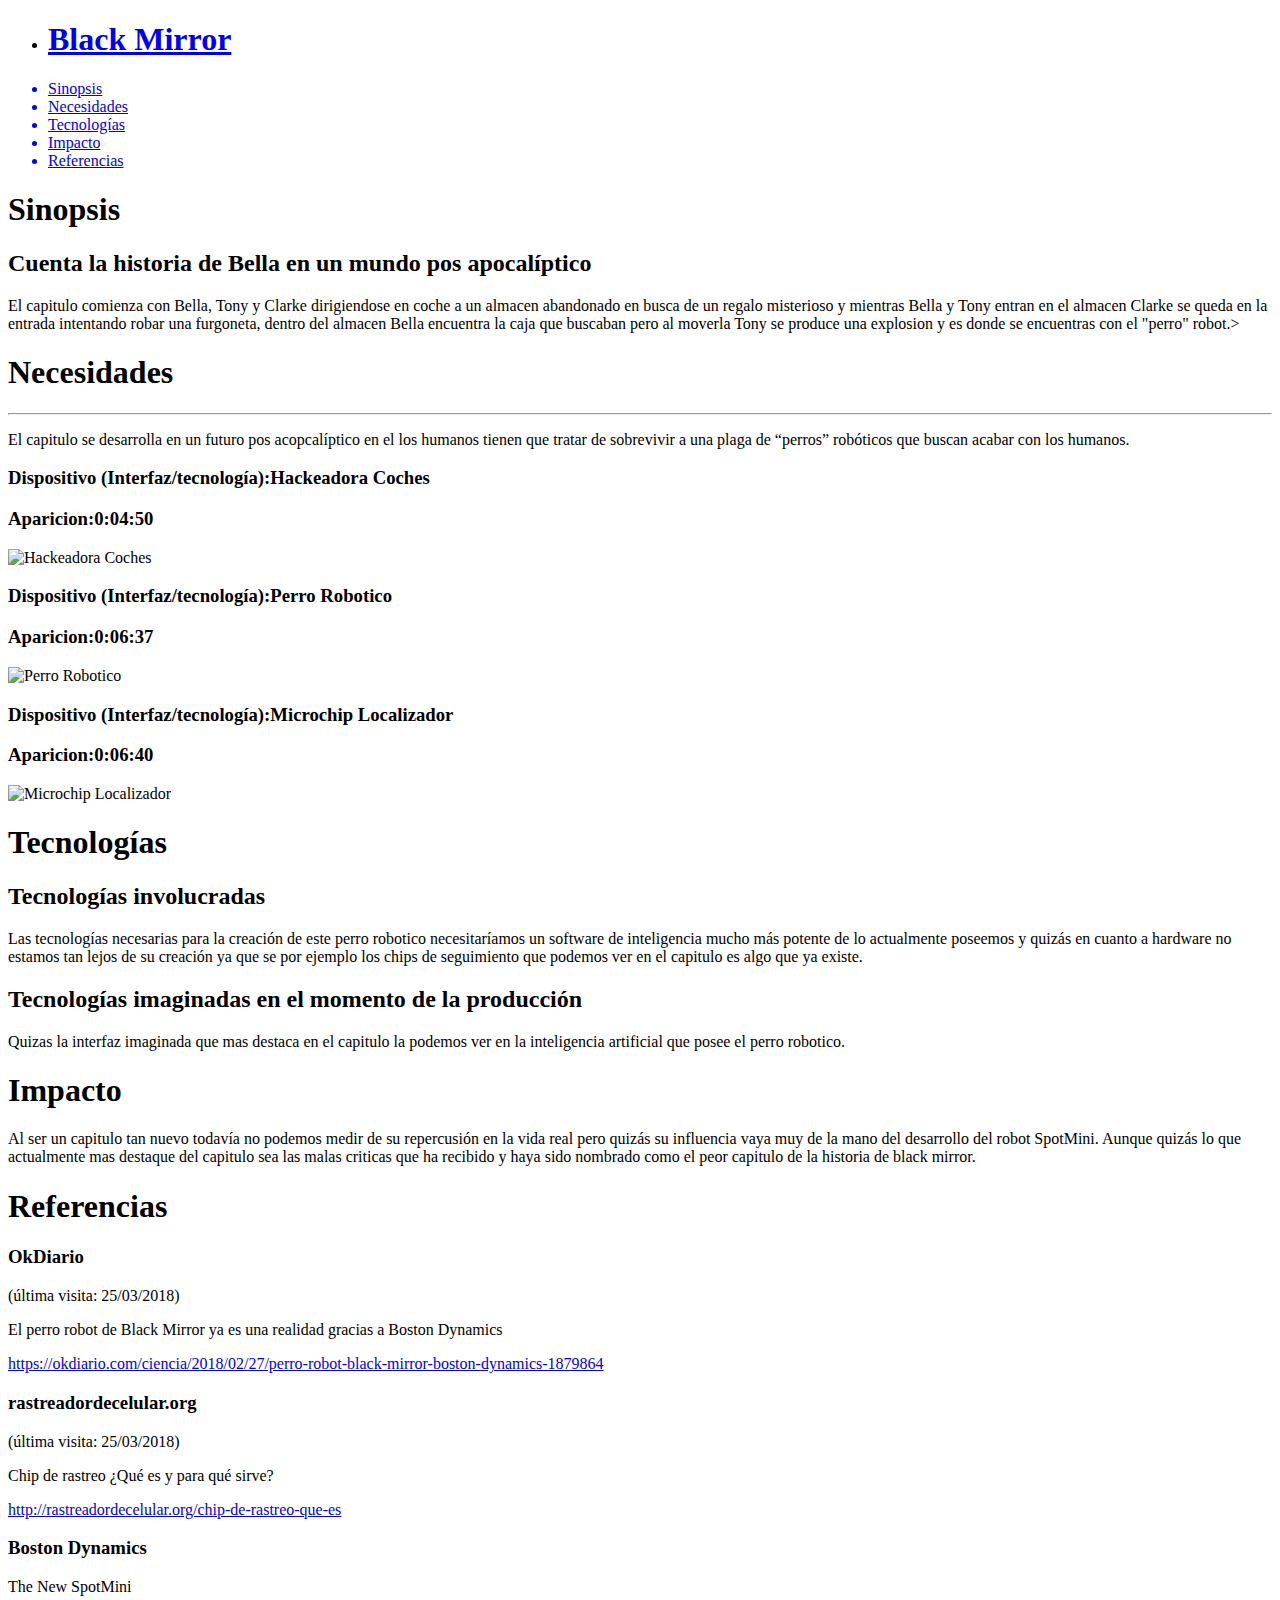
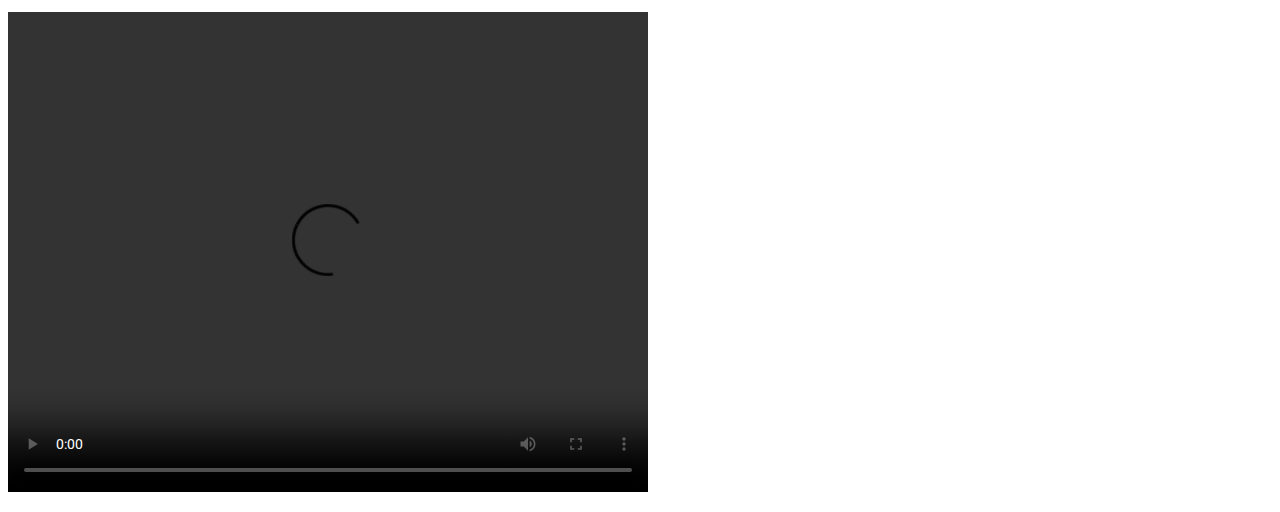
==== index.html @ 2a053025 "Add files via upload" ====
<!DOCTYPE html>
<html>
<head>
  <meta charset="utf-8">
  <meta http-equiv="x-ua-compatible" content="ie=edge">
  <title></title>
  <meta name="description" content="">
  <meta name="viewport" content="width=device-width, initial-scale=1">
  <link href="https://fonts.googleapis.com/css?family=Roboto" rel="stylesheet">
  <link rel="manifest" href="site.webmanifest">
  <link rel="apple-touch-icon" href="icon.png">
  <link href="https://fonts.googleapis.com/css?family=Rammetto+One" rel="stylesheet">
  <!-- Place favicon.ico in the root directory -->
  <script type="text/javascript" src="http://fast.fonts.com/jsapi/8b6e35d9-c4ea-4f5d-aaf7-efa0286e499e.js"></script>

  <!-- <link rel="stylesheet" href="css/normalize.css"> --> 
  <!-- Hoja del estilo creado a partir de una guía de estilo -->
<!--   <link id="css1" rel="stylesheet" href="css/main.css"> -->
  <!-- Hoja del estilo creado a partir de la película -->
  <link id="css2" rel="stylesheet" href="css/second.css"> 
  <!-- <link rel="stylesheet" href="css/css2.css"> --> 
   <script type="text/javascript">
   	 if(document.getElementById('css2'))
	 {
       function borrar() {
         document.getElementById('sinopsis').style.visibility='hidden';
         document.getElementById('sinopsis').style.display='none';
		 document.getElementById('necesidades').style.visibility='hidden';
         document.getElementById('necesidades').style.display='none';
		 document.getElementById('tecnologias').style.visibility='hidden';
         document.getElementById('tecnologias').style.display='none';
		 document.getElementById('impacto').style.visibility='hidden';
         document.getElementById('impacto').style.display='none';
		 document.getElementById('referencia').style.visibility='hidden';
         document.getElementById('referencia').style.display='none';
      };
      function visualiza_sinopsis() {
		 borrar();
         document.getElementById('sinopsis').style.visibility='visible';
         document.getElementById('sinopsis').style.display='block';
		 location.href = "#sinopsis";
      };
	  function visualiza_necesidades() {
		 borrar();
         document.getElementById('necesidades').style.visibility='visible';
         document.getElementById('necesidades').style.display='block';
		 location.href = "#necesidades";
      };
	  function visualiza_tecnologias() {
		 borrar();
         document.getElementById('tecnologias').style.visibility='visible';
         document.getElementById('tecnologias').style.display='block';
		 location.href = "#tecnologias";
      };
	  function visualiza_impacto() {
		 borrar();
         document.getElementById('impacto').style.visibility='visible';
         document.getElementById('impacto').style.display='block';
		 location.href = "#impacto";
      };
	  function visualiza_ref() {
		 borrar();
         document.getElementById('referencia').style.visibility='visible';
         document.getElementById('referencia').style.display='block';
		 location.href = "#referencia";
      };
	  function abrirTrailer(){
	  	window.open('https://www.youtube.com/watch?v=xejjA2AFO5I', '_blank');
	  };
	 }
		
   </script>
</head>
<body>
<!--Una plantilla HTML5 para películas-->
<!--Adaptación de HTML5 boilerplate (html5boilerplate.com)-->
<!--Se trata de una plantilla para la elaboración de una ficha de análisis de una película o serie para el proyecto Interfaces Imaginadas-->
  <!--[if lte IE 9]>
            <p class="browserupgrade">You are using an <strong>outdated</strong> browser. Please <a href="https://browsehappy.com/">upgrade your browser</a> to improve your experience and security.</p>
        <![endif]-->
<!--Secciones-->
<header id="headerCenter">  
<nav id="home">
  <ul>
    <li><h1 class="large"><a href="#top" title="">Black Mirror</a></h1></li>
  </ul>
</nav>
<nav id="links">
  <ul>
   <a onClick="visualiza_sinopsis()" href="#sinopsis"> <li>Sinopsis</li></a>
    <a onClick="visualiza_necesidades()" href="#necesidades"><li>Necesidades</li></a>
    <a onClick="visualiza_tecnologias()" href="#tecnologias"><li>Tecnologías</li></a>
    <a onClick="visualiza_impacto()" href="#impacto"><li>Impacto</li></a>
    <a onClick="visualiza_ref()" href="#referencia"><li>Referencias</li></a>
  </ul>
</nav>  
</header> 

<!--Sinopsis-->
<!--<div class="section" id="Sinopsis">
  <h2 class="section_title">Sinopsis</h2>
  <p class="section_text">
    Lorem ipsum dolor sit amet, quo essent civibus ad. Cu eam dolorum omittantur, vix id paulo platonem, laudem intellegam sea an. Ut amet percipit ius, volumus platonem omittantur usu ad, eu virtute appetere persecuti his. Et utinam conceptam repudiandae vim, vel ut ipsum dicat. Detracto nominavi electram an mei, nam an minim animal eloquentiam, alia libris bonorum usu an. 
  </p>
  
</div>-->
 <p><div id="top"></div></p> 
 
 <section id="fotos">
 	<div onClick="visualiza_sinopsis()" id="fotoSinopsis"><span></span></div>
    <div onClick="visualiza_necesidades()" id="fotoNecesidades"><span></span></div>
    <div onClick="visualiza_impacto()" id="fotoImpacto"><span></span></div>
     <div onClick="visualiza_tecnologias()" id="fotoTecnologias"><span></span></div>
    <div onClick="visualiza_ref()" id="fotoReferencia"><span></span></div>
    <div onClick="abrirTrailer()" id="fotoPortada"><span></span></div>
 </section>
 
<!--Sinopsis estructurado con tags HTML5-->
 <section class="principal"  id="sinopsis">

     <header class="titulo">
      <div class="circleBase type1 titulo"></div>
      <h1>Sinopsis</h1>   
     </header>
  <article class="articulo" >
  	<h2>Cuenta la historia de Bella en un mundo pos apocalíptico</h2>
    <p>El capitulo comienza con Bella, Tony y Clarke dirigiendose en coche a un almacen abandonado en busca de un regalo misterioso y mientras Bella y Tony entran en el almacen Clarke se queda en la entrada intentando robar una furgoneta, dentro del almacen Bella encuentra la caja que buscaban pero al moverla Tony se produce una explosion y es donde se encuentras con el "perro" robot.></p>
  
<!--     Una manera de conseguir navegación "inline" dentro de la página. Puedes habilitar otras -->
   </article>
</section> 


<section class="principal" id="necesidades">
  <header class="titulo">
    <div class="circleBase type1 titulo"></div>
    <h1>Necesidades</h1>
  </header>
  <hr/> 
  <article class="articulo">
    <header>
        <p>El capitulo se desarrolla en un futuro pos acopcalíptico en el los humanos tienen que tratar de sobrevivir a una plaga de “perros” robóticos que buscan acabar con los humanos.<p>
    </header>
      <div class="dispositivo">
        <h3>Dispositivo (Interfaz/tecnología):Hackeadora Coches</h3>
        <h3>Aparicion:0:04:50</h3>
        <img src="img/hackCoche.png" alt="Hackeadora Coches"/>
      </div>
      <div class="dispositivo">
        <h3>Dispositivo (Interfaz/tecnología):Perro Robotico</h3>
        <h3>Aparicion:0:06:37</h3>
        <img src="img/perroRobot.png" alt="Perro Robotico"/>
      </div>
      <div class="dispositivo">
        <h3>Dispositivo (Interfaz/tecnología):Microchip Localizador</h3>
        <h3>Aparicion:0:06:40</h3>
        <img src="img/metrallaLoc.png" alt="Microchip Localizador"/>
      </div>
  </article>
</section> 

<!--Tecnologías-->
<section class="principal" id="tecnologias">
  <header class="titulo">
  <div class="circleBase type1 titulo"></div>
  <h1 class="section_title">Tecnologías</h1>
  </header>
  <article class="articulo">
          <section>
          <header>
          <h2 class="section_title">Tecnologías involucradas</h2>
          </header>
            <article>
         <p class="section_text">Las tecnologías necesarias para la creación de este perro robotico necesitaríamos un software de inteligencia mucho más potente de lo actualmente poseemos y quizás en cuanto a hardware no estamos tan lejos de su creación ya que se por ejemplo los chips de seguimiento que podemos ver en el capitulo es algo que ya existe.</p> 
           </article>        
   		 </section>
           <section>
          <header>
          <h2 class="section_title">Tecnologías imaginadas en el momento de la producción</h2>
          </header>
            <article>
         <p class="section_text">Quizas la interfaz imaginada que mas destaca en el capitulo la podemos ver en la inteligencia artificial que posee el perro robotico.</p> 
           </article>

    </section>
  </article>
</section>
  
<section class="principal" id="impacto">
  <header class="titulo">
  <div class="circleBase type1 titulo"></div>
  <h1 class="section_title">Impacto</h1>
  </header>
  <article class="articulo">  <p class="section_text">Al ser un capitulo tan nuevo todavía no podemos medir de su repercusión en la vida real pero quizás su influencia vaya muy de la mano del desarrollo del robot SpotMini. Aunque quizás lo que actualmente mas destaque del capitulo sea las malas criticas que ha recibido y haya sido nombrado como el peor capitulo de la historia de black mirror.
  </p>
</article>


</section>

  <!-- Se deben hacer referencias cruzadas con la bibliografía o recursos en 
  internet utilizados para realizar el análisis. Para ello se usará un identificador
  en la lista de referencias de la forma: id = "refX", donde X es un número secuencial
  y en el texto se incluirá la referencia cruzada, de la siguiente forma:
   [<a href="#refX">X</a>]
  -->



<section class="principal" id="referencia">
   <header class="titulo">
  <div class="circleBase type1 titulo"></div>
  <h1 class="section_title">Referencias</h1>
  </header>
  <article class="articulo">
     <div class="referencia" id="ref1">
     <div class="refIzq">
      <h3 class="autor">OkDiario</h3>
      <p class="visita">(última visita: 25/03/2018)</p>
      </div>
      <div class="refDer">
        <p >El perro robot de Black Mirror ya es una realidad gracias a Boston Dynamics</p>
      <p class="link"><a href=" https://okdiario.com/ciencia/2018/02/27/perro-robot-black-mirror-boston-dynamics-1879864"> https://okdiario.com/ciencia/2018/02/27/perro-robot-black-mirror-boston-dynamics-1879864</a></p>
      </p>
      </div>
    </div>
    <div id="ref2">
      <div class="referencia" id="ref1">
     <div class="refIzq">
          <h3 class="autor">rastreadordecelular.org</h3>
          <p class="visita">(última visita: 25/03/2018)</p>
      </div>
      <div class="refDer">
          <p>Chip de rastreo ¿Qué es y para qué sirve?</p>
          <p class="link"><a href="http://rastreadordecelular.org/chip-de-rastreo-que-es/">	http://rastreadordecelular.org/chip-de-rastreo-que-es</a></p>
      </div>
     
    </div>

     <div id="ref3">
           <div class="referencia" id="ref1">
   		   <div class="refIzq">
     		 <h3 class="autor">Boston Dynamics</h3>
           </div>
           <div class="refDer">
              <p >The New SpotMini</p>
              <p class="link"><video width="640" height="480" controls>
          <source src="img/The New SpotMini.mp4" type="video/mp4"></video></p>
          </div>
    </div>
    
   
  </article>
</div>
</section>

<footer> 
<!--		<div><a href="http://usal.es/" target="_blank">Usal.es</a>
		</div>
		<div>	<a href="https://www.netflix.com/es/title/70264888" target="_blank">Black Mirror</a>
		</div>	
        <div>	<a href="mailto@jafm1994@usal.es" target="_blank">Jose Antonio Fernandez Molina</a>
		</div>	
        
-->
</footer>

  <script src="https://code.jquery.com/jquery-3.2.1.min.js" integrity="sha256-hwg4gsxgFZhOsEEamdOYGBf13FyQuiTwlAQgxVSNgt4=" crossorigin="anonymous"></script>
  <script>window.jQuery || document.write('<script src="js/vendor/jquery-3.2.1.min.js"><\/script>')</script>
  <!-- <script src="js/plugins.js"></script> -->
  <script src="js/main.js"></script>

  <!-- Google Analytics: change UA-XXXXX-Y to be your site's ID. -->
  <!--   <script>
      window.ga=function(){ga.q.push(arguments)};ga.q=[];ga.l=+new Date;
      ga('create','UA-XXXXX-Y','auto');ga('send','pageview')
  </script>
  <script src="https://www.google-analytics.com/analytics.js" async defer></script> -->

</body>
</html>
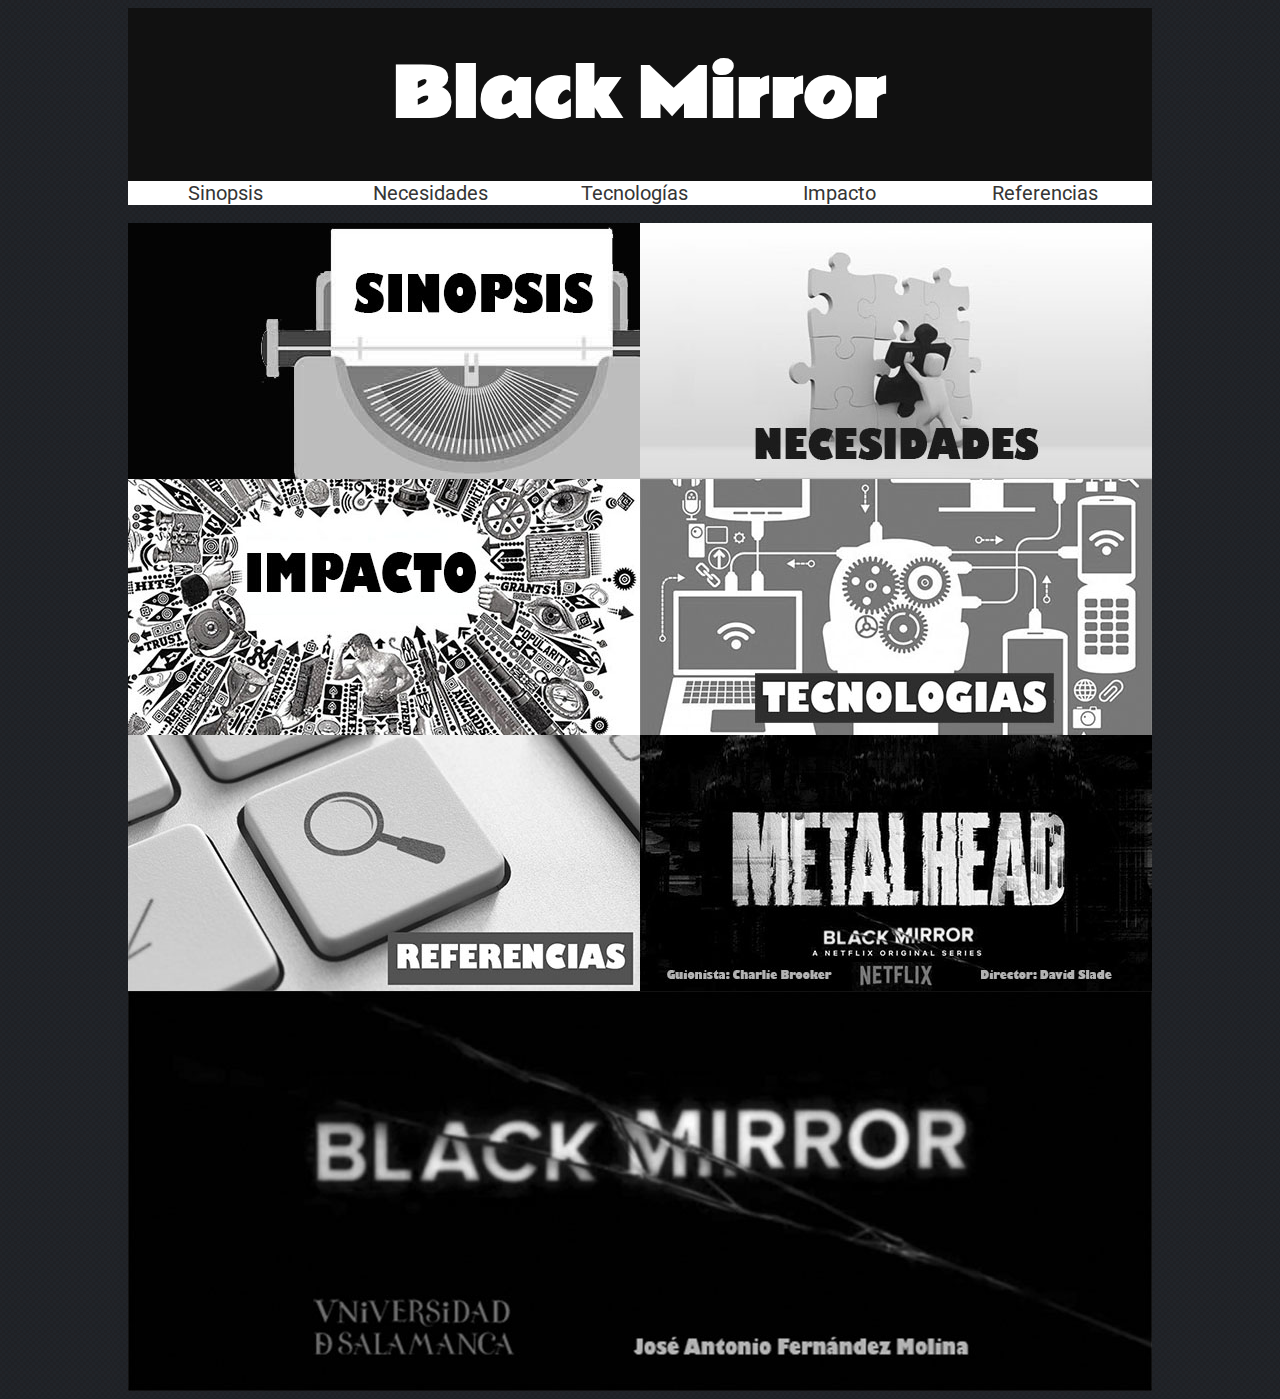
==== commit a3d19c74: "Add files via upload" ====
--- a/index.html
+++ b/index.html
@@ -171,7 +171,9 @@
           <h2 class="section_title">Tecnologías involucradas</h2>
           </header>
             <article>
-         <p class="section_text">Las tecnologías necesarias para la creación de este perro robotico necesitaríamos un software de inteligencia mucho más potente de lo actualmente poseemos y quizás en cuanto a hardware no estamos tan lejos de su creación ya que se por ejemplo los chips de seguimiento que podemos ver en el capitulo es algo que ya existe.</p> 
+         <p class="section_text">Las tecnologías necesarias para la creación de este perro robotico necesitaríamos un software de inteligencia mucho más potente de lo actualmente poseemos y quizás en cuanto a hardware no estamos tan lejos de su creación ya que se por ejemplo los chips de seguimiento que podemos ver en el capitulo es algo que ya existe.
+         </p> 
+         <p>On Board Diagnostics es un standard en la conexion de dispositivos para tomar controles de la consola de los coches</p>
            </article>        
    		 </section>
            <section>
--- a/css/main.css
+++ b/css/main.css
@@ -0,0 +1,230 @@
+html, body {
+width: 100%;
+}
+
+body {
+background: #fff;
+color: #000000;
+height: auto;
+-webkit-font-smoothing: subpixel-antialiased;
+overflow-y: scroll;
+}
+body {
+font-family: 'Helvetica', Helvetica Neue, Arial, sans-serif;
+font-size: 19px;
+line-height: 26px;
+}
+
+a {
+color: #000000;
+text-decoration: none;
+border-bottom: 1px solid red;
+outline: none;
+margin: 0;
+font-family: 'AvantGardeGothicITCW01B 731063';
+}
+a:hover {
+border-bottom: 1px solid #000;
+}
+
+a.external {
+border-bottom: 1px solid red;
+}
+
+a.external:hover {
+border-bottom: 1px solid #000;
+}
+
+
+
+h1, h1 a {
+color: #000000;
+}
+#headerCenter{
+position: fixed;
+left: 0;
+top: 0;
+width: 100%;
+background: #fff;
+z-index: 1000;
+max-width: 1800px;
+overflow: hidden;
+margin: 0px auto;
+padding: 0px;
+padding-top: 0;
+padding-bottom: 0;
+}
+#headerCenter h1 {
+font-size: 19px;
+line-height: 26px;
+}
+nav {
+width: 25%;
+float: left;
+}
+
+#home {
+width: 25%;
+padding: 20px;
+padding-bottom: 26px;
+padding-top: 26px;
+overflow: auto;
+}
+#links {
+width: 65%;
+padding: 20px;
+padding-bottom: 26px;
+padding-top: 26px;
+overflow: auto;
+}
+#headerCenter ul {
+overflow: auto;
+list-style:none;
+}
+
+#links li{
+margin-left: 10px;
+width: 30;
+float: left;
+display: block;
+border-top: 1px solid #bbb;
+}
+ 
+#links a {
+padding-right: 20px;
+	
+}#links li:hover {
+border-top: 1px solid #000;
+
+}
+
+#headerCenter a:hover, #headerCenter a  {
+border-bottom: 1px solid transparent;
+}
+
+#headerCenter h1 {
+margin-top: 0px;
+}
+#headerCenter h1 a {
+display: block;
+}
+ul, li {
+margin: 0;
+padding: 0;
+}
+
+.bold {
+font-weight: bold;
+}
+
+
+.large {
+font-size: 48px;
+line-height: 52px;
+}
+
+.normal {
+font-size: 19px;
+line-height: 26px;
+}
+
+#sinopsis{
+padding-top: 70px;	
+	
+}
+
+.principal {
+clear:both;
+width: 100%;
+overflow: hidden;
+
+
+}
+
+.titulo{
+	margin-left:15px;
+	width: 25%;
+	float:left;
+	margin-top:20px;
+	
+}
+.articulo{
+	width: 65%;
+	float:left;
+	
+	
+
+}
+.dispositivo{
+    border-top: 1px solid #999;
+}
+.circleBase {
+    border-radius: 50%;
+}
+.type1 {
+    width: 15px;
+    height: 15px;
+    background: #666;
+	margin-top:30px;
+	margin-right:5px;
+}
+footer {
+clear:both;
+width: 100%;
+overflow: hidden;
+height:100px;
+}
+
+footer div{
+padding: 20px;
+padding-bottom: 26px;
+padding-top: 26px;
+overflow: auto;
+width: 25%;
+float:left;
+
+
+}
+
+.referencia {
+	clear:both;
+width: 100%;
+overflow: hidden;
+border-bottom: 1px solid #999;
+
+
+
+}
+.refIzq{
+padding-top:10px;
+width: 30%;
+float:left;
+}
+.refDer{	
+float:left;
+width: 60%;
+
+}
+select, input, textarea {
+font-family: 'Helvetica', Helvetica Neue, Arial, sans-serif;
+font-family: 'AvantGardeGothicITCW01B 731063';
+font-size: 19px;
+line-height: 26px;
+}
+
+h2 {
+font-family:'ITCGaramondW01-BookItal';
+}
+h3 {
+font-family:'ITCGaramondW01-LightIt';
+}
+footer{
+	clear:both;
+	width:100%;
+	margin-right: auto;
+	background:#040200;
+	background-image:url(../img/footer.jpg);
+	background-repeat:no-repeat;
+	height:400px;
+
+}--- a/css/second.css
+++ b/css/second.css
@@ -0,0 +1,144 @@
+
+body{
+background-image:url(../img/fondo.PNG);
+font-family: 'Roboto', sans-serif;
+font-size:18px;
+}
+#headerCenter{
+background: #111;
+z-index: 1000;
+max-width: 1024px;
+overflow: hidden;
+margin: 0px auto;
+padding: 0px;
+padding-top: 0;
+padding-bottom: 0;
+margin-right: auto;
+margin-left: auto;
+
+}
+#home {
+
+overflow: auto;
+}
+#links {
+overflow: auto;
+}
+#links ul{
+	background-color:#FFF;
+}
+#headerCenter ul {
+overflow: auto;
+list-style:none;
+margin: 0px auto;
+padding: 0px;
+padding-top: 0;
+padding-bottom: 0;
+}
+
+#links li{
+padding-right: 10px;
+width: 19.024%;
+float: left;
+font-size: 20px;
+text-align: center; 
+}
+
+section{
+	width: 1024px;
+	margin-right: auto;
+	margin-left: auto;
+	background:#E5E5E5;
+}
+.grisClaro{
+	background:#444
+}
+.grisOsucuro{
+	background:#777
+}
+.principal{
+	clear:both;
+ 	visibility:hidden; 
+	display:none;
+	text-align: center; 
+}
+#links a{
+color:#353535;	
+text-decoration:none;
+}
+a{
+color:#777;
+}
+#home ul{
+text-align:center;
+}
+#home a{
+text-decoration:none;
+color:#FFF;
+font-size:65px;
+font-family: 'Rammetto One',cursive;	
+}
+#links li:hover{
+     background:#353535;
+	 color:#FFF;
+}
+#fotos{
+	clear:both;
+}
+#fotos div{
+	width: 512px;
+	height: 256px;
+	margin-right: auto;
+	margin-left: auto;
+	float:left;
+	cursor: pointer;
+}
+#fotoSinopsis{
+	background-image:url(../img/sinopsis.jpg)
+	
+}#fotoNecesidades{
+	background-image:url(../img/necesidades.jpg)
+	
+}
+#fotoTecnologias{
+	background-image:url(../img/tecnologias.jpg)
+	
+}
+#fotoImpacto{
+	background-image:url(../img/impacto.jpg)
+	
+}
+#fotoReferencia{
+	background-image:url(../img/referencias.jpg)
+	
+}
+#fotoPortada{
+	background-image:url(../img/portada.jpg)
+}
+img{
+	border-style: none;
+	
+}
+footer{
+	clear:both;
+	width: 1024px;
+	margin-right: auto;
+	margin-left: auto;
+	background-image:url(../img/footer.jpg);
+	height:400px;
+
+}
+h1{
+font-size:48px;	
+}
+h2{
+font-size:36px;	
+}
+.dispositivo{
+ border-top: 1px solid black;
+ margin-top:30px;
+}
+.referencia{
+ border-top: 1px solid black;
+ margin-top:30px;s
+}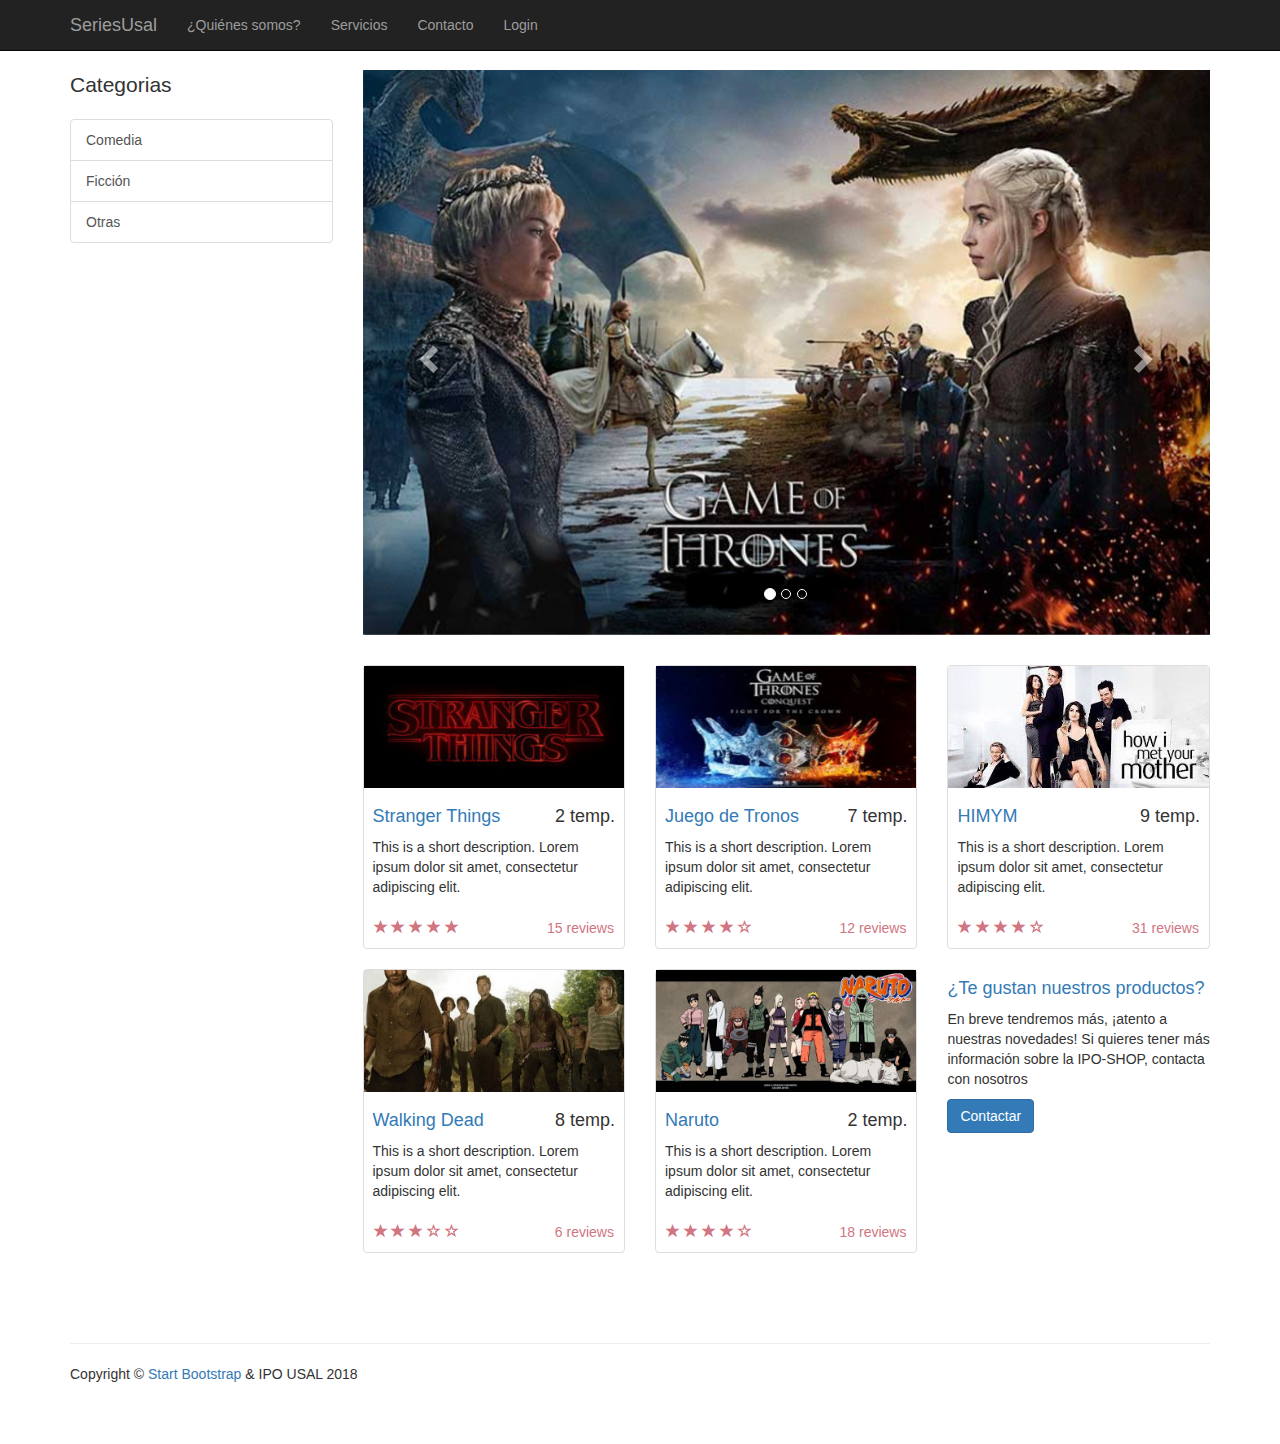
==== commit 810896b1: "Add files via upload" ====
--- a/index.html
+++ b/index.html
@@ -1,283 +1,262 @@
 <!DOCTYPE html>
-<html>
+<html lang="en">
+
 <head>
-  <meta charset="utf-8">
-  <meta http-equiv="x-ua-compatible" content="ie=edge">
-  <title></title>
-  <meta name="description" content="">
-  <meta name="viewport" content="width=device-width, initial-scale=1">
-  <link href="https://fonts.googleapis.com/css?family=Roboto" rel="stylesheet">
-  <link rel="manifest" href="site.webmanifest">
-  <link rel="apple-touch-icon" href="icon.png">
-  <link href="https://fonts.googleapis.com/css?family=Rammetto+One" rel="stylesheet">
-  <!-- Place favicon.ico in the root directory -->
-  <script type="text/javascript" src="http://fast.fonts.com/jsapi/8b6e35d9-c4ea-4f5d-aaf7-efa0286e499e.js"></script>
-
-  <!-- <link rel="stylesheet" href="css/normalize.css"> --> 
-  <!-- Hoja del estilo creado a partir de una guía de estilo -->
-<!--   <link id="css1" rel="stylesheet" href="css/main.css"> -->
-  <!-- Hoja del estilo creado a partir de la película -->
-  <link id="css2" rel="stylesheet" href="css/second.css"> 
-  <!-- <link rel="stylesheet" href="css/css2.css"> --> 
-   <script type="text/javascript">
-   	 if(document.getElementById('css2'))
-	 {
-       function borrar() {
-         document.getElementById('sinopsis').style.visibility='hidden';
-         document.getElementById('sinopsis').style.display='none';
-		 document.getElementById('necesidades').style.visibility='hidden';
-         document.getElementById('necesidades').style.display='none';
-		 document.getElementById('tecnologias').style.visibility='hidden';
-         document.getElementById('tecnologias').style.display='none';
-		 document.getElementById('impacto').style.visibility='hidden';
-         document.getElementById('impacto').style.display='none';
-		 document.getElementById('referencia').style.visibility='hidden';
-         document.getElementById('referencia').style.display='none';
-      };
-      function visualiza_sinopsis() {
-		 borrar();
-         document.getElementById('sinopsis').style.visibility='visible';
-         document.getElementById('sinopsis').style.display='block';
-		 location.href = "#sinopsis";
-      };
-	  function visualiza_necesidades() {
-		 borrar();
-         document.getElementById('necesidades').style.visibility='visible';
-         document.getElementById('necesidades').style.display='block';
-		 location.href = "#necesidades";
-      };
-	  function visualiza_tecnologias() {
-		 borrar();
-         document.getElementById('tecnologias').style.visibility='visible';
-         document.getElementById('tecnologias').style.display='block';
-		 location.href = "#tecnologias";
-      };
-	  function visualiza_impacto() {
-		 borrar();
-         document.getElementById('impacto').style.visibility='visible';
-         document.getElementById('impacto').style.display='block';
-		 location.href = "#impacto";
-      };
-	  function visualiza_ref() {
-		 borrar();
-         document.getElementById('referencia').style.visibility='visible';
-         document.getElementById('referencia').style.display='block';
-		 location.href = "#referencia";
-      };
-	  function abrirTrailer(){
-	  	window.open('https://www.youtube.com/watch?v=xejjA2AFO5I', '_blank');
-	  };
-	 }
-		
-   </script>
+
+    <meta charset="utf-8">
+    <meta http-equiv="X-UA-Compatible" content="IE=edge">
+    <meta name="viewport" content="width=device-width, initial-scale=1">
+    <meta name="description" content="">
+    <meta name="author" content="">
+
+    <title>SeriesUsal</title>
+
+    <!-- Bootstrap Core CSS -->
+    <link href="css/bootstrap.min.css" rel="stylesheet">
+
+    <!-- Custom CSS -->
+    <link href="css/shop-homepage.css" rel="stylesheet">
+
+    <!-- HTML5 Shim and Respond.js IE8 support of HTML5 elements and media queries -->
+    <!-- WARNING: Respond.js doesn't work if you view the page via file:// -->
+    <!--[if lt IE 9]>
+        <script src="https://oss.maxcdn.com/libs/html5shiv/3.7.0/html5shiv.js"></script>
+        <script src="https://oss.maxcdn.com/libs/respond.js/1.4.2/respond.min.js"></script>
+    <![endif]-->
+     
 </head>
+
 <body>
-<!--Una plantilla HTML5 para películas-->
-<!--Adaptación de HTML5 boilerplate (html5boilerplate.com)-->
-<!--Se trata de una plantilla para la elaboración de una ficha de análisis de una película o serie para el proyecto Interfaces Imaginadas-->
-  <!--[if lte IE 9]>
-            <p class="browserupgrade">You are using an <strong>outdated</strong> browser. Please <a href="https://browsehappy.com/">upgrade your browser</a> to improve your experience and security.</p>
-        <![endif]-->
-<!--Secciones-->
-<header id="headerCenter">  
-<nav id="home">
-  <ul>
-    <li><h1 class="large"><a href="#top" title="">Black Mirror</a></h1></li>
-  </ul>
-</nav>
-<nav id="links">
-  <ul>
-   <a onClick="visualiza_sinopsis()" href="#sinopsis"> <li>Sinopsis</li></a>
-    <a onClick="visualiza_necesidades()" href="#necesidades"><li>Necesidades</li></a>
-    <a onClick="visualiza_tecnologias()" href="#tecnologias"><li>Tecnologías</li></a>
-    <a onClick="visualiza_impacto()" href="#impacto"><li>Impacto</li></a>
-    <a onClick="visualiza_ref()" href="#referencia"><li>Referencias</li></a>
-  </ul>
-</nav>  
-</header> 
-
-<!--Sinopsis-->
-<!--<div class="section" id="Sinopsis">
-  <h2 class="section_title">Sinopsis</h2>
-  <p class="section_text">
-    Lorem ipsum dolor sit amet, quo essent civibus ad. Cu eam dolorum omittantur, vix id paulo platonem, laudem intellegam sea an. Ut amet percipit ius, volumus platonem omittantur usu ad, eu virtute appetere persecuti his. Et utinam conceptam repudiandae vim, vel ut ipsum dicat. Detracto nominavi electram an mei, nam an minim animal eloquentiam, alia libris bonorum usu an. 
-  </p>
-  
-</div>-->
- <p><div id="top"></div></p> 
- 
- <section id="fotos">
- 	<div onClick="visualiza_sinopsis()" id="fotoSinopsis"><span></span></div>
-    <div onClick="visualiza_necesidades()" id="fotoNecesidades"><span></span></div>
-    <div onClick="visualiza_impacto()" id="fotoImpacto"><span></span></div>
-     <div onClick="visualiza_tecnologias()" id="fotoTecnologias"><span></span></div>
-    <div onClick="visualiza_ref()" id="fotoReferencia"><span></span></div>
-    <div onClick="abrirTrailer()" id="fotoPortada"><span></span></div>
- </section>
- 
-<!--Sinopsis estructurado con tags HTML5-->
- <section class="principal"  id="sinopsis">
-
-     <header class="titulo">
-      <div class="circleBase type1 titulo"></div>
-      <h1>Sinopsis</h1>   
-     </header>
-  <article class="articulo" >
-  	<h2>Cuenta la historia de Bella en un mundo pos apocalíptico</h2>
-    <p>El capitulo comienza con Bella, Tony y Clarke dirigiendose en coche a un almacen abandonado en busca de un regalo misterioso y mientras Bella y Tony entran en el almacen Clarke se queda en la entrada intentando robar una furgoneta, dentro del almacen Bella encuentra la caja que buscaban pero al moverla Tony se produce una explosion y es donde se encuentras con el "perro" robot.></p>
-  
-<!--     Una manera de conseguir navegación "inline" dentro de la página. Puedes habilitar otras -->
-   </article>
-</section> 
-
-
-<section class="principal" id="necesidades">
-  <header class="titulo">
-    <div class="circleBase type1 titulo"></div>
-    <h1>Necesidades</h1>
-  </header>
-  <hr/> 
-  <article class="articulo">
-    <header>
-        <p>El capitulo se desarrolla en un futuro pos acopcalíptico en el los humanos tienen que tratar de sobrevivir a una plaga de “perros” robóticos que buscan acabar con los humanos.<p>
-    </header>
-      <div class="dispositivo">
-        <h3>Dispositivo (Interfaz/tecnología):Hackeadora Coches</h3>
-        <h3>Aparicion:0:04:50</h3>
-        <img src="img/hackCoche.png" alt="Hackeadora Coches"/>
-      </div>
-      <div class="dispositivo">
-        <h3>Dispositivo (Interfaz/tecnología):Perro Robotico</h3>
-        <h3>Aparicion:0:06:37</h3>
-        <img src="img/perroRobot.png" alt="Perro Robotico"/>
-      </div>
-      <div class="dispositivo">
-        <h3>Dispositivo (Interfaz/tecnología):Microchip Localizador</h3>
-        <h3>Aparicion:0:06:40</h3>
-        <img src="img/metrallaLoc.png" alt="Microchip Localizador"/>
-      </div>
-  </article>
-</section> 
-
-<!--Tecnologías-->
-<section class="principal" id="tecnologias">
-  <header class="titulo">
-  <div class="circleBase type1 titulo"></div>
-  <h1 class="section_title">Tecnologías</h1>
-  </header>
-  <article class="articulo">
-          <section>
-          <header>
-          <h2 class="section_title">Tecnologías involucradas</h2>
-          </header>
-            <article>
-         <p class="section_text">Las tecnologías necesarias para la creación de este perro robotico necesitaríamos un software de inteligencia mucho más potente de lo actualmente poseemos y quizás en cuanto a hardware no estamos tan lejos de su creación ya que se por ejemplo los chips de seguimiento que podemos ver en el capitulo es algo que ya existe.
-         </p> 
-         <p>On Board Diagnostics es un standard en la conexion de dispositivos para tomar controles de la consola de los coches</p>
-           </article>        
-   		 </section>
-           <section>
-          <header>
-          <h2 class="section_title">Tecnologías imaginadas en el momento de la producción</h2>
-          </header>
-            <article>
-         <p class="section_text">Quizas la interfaz imaginada que mas destaca en el capitulo la podemos ver en la inteligencia artificial que posee el perro robotico.</p> 
-           </article>
-
-    </section>
-  </article>
-</section>
-  
-<section class="principal" id="impacto">
-  <header class="titulo">
-  <div class="circleBase type1 titulo"></div>
-  <h1 class="section_title">Impacto</h1>
-  </header>
-  <article class="articulo">  <p class="section_text">Al ser un capitulo tan nuevo todavía no podemos medir de su repercusión en la vida real pero quizás su influencia vaya muy de la mano del desarrollo del robot SpotMini. Aunque quizás lo que actualmente mas destaque del capitulo sea las malas criticas que ha recibido y haya sido nombrado como el peor capitulo de la historia de black mirror.
-  </p>
-</article>
-
-
-</section>
-
-  <!-- Se deben hacer referencias cruzadas con la bibliografía o recursos en 
-  internet utilizados para realizar el análisis. Para ello se usará un identificador
-  en la lista de referencias de la forma: id = "refX", donde X es un número secuencial
-  y en el texto se incluirá la referencia cruzada, de la siguiente forma:
-   [<a href="#refX">X</a>]
-  -->
-
-
-
-<section class="principal" id="referencia">
-   <header class="titulo">
-  <div class="circleBase type1 titulo"></div>
-  <h1 class="section_title">Referencias</h1>
-  </header>
-  <article class="articulo">
-     <div class="referencia" id="ref1">
-     <div class="refIzq">
-      <h3 class="autor">OkDiario</h3>
-      <p class="visita">(última visita: 25/03/2018)</p>
-      </div>
-      <div class="refDer">
-        <p >El perro robot de Black Mirror ya es una realidad gracias a Boston Dynamics</p>
-      <p class="link"><a href=" https://okdiario.com/ciencia/2018/02/27/perro-robot-black-mirror-boston-dynamics-1879864"> https://okdiario.com/ciencia/2018/02/27/perro-robot-black-mirror-boston-dynamics-1879864</a></p>
-      </p>
-      </div>
+
+    <!-- Navigation -->
+    <nav class="navbar navbar-inverse navbar-fixed-top" role="navigation">
+        <div class="container">
+            <!-- Brand and toggle get grouped for better mobile display -->
+            <div class="navbar-header">
+                <button type="button" class="navbar-toggle" data-toggle="collapse" data-target="#bs-example-navbar-collapse-1">
+                    <span class="sr-only">Toggle navigation</span>
+                    <span class="icon-bar"></span>
+                    <span class="icon-bar"></span>
+                    <span class="icon-bar"></span>
+                </button>
+                <a class="navbar-brand" href="index.html">SeriesUsal</a>
+            </div>
+            <!-- Collect the nav links, forms, and other content for toggling -->
+            <div class="collapse navbar-collapse" id="bs-example-navbar-collapse-1">
+                <ul class="nav navbar-nav">
+                    <li>
+                        <a href="somos.html">¿Quiénes somos?</a>
+                    </li>
+                    <li>
+                        <a href="servicios.html">Servicios</a>
+                    </li>
+                    <li>
+                        <a href="contacto.html">Contacto</a>
+                    </li>
+                    <li>
+    					<a href="login.html">Login</a>
+                    </li>
+                </ul>
+            </div>
+            <!-- /.navbar-collapse -->
+        </div>
+        <!-- /.container -->
+    </nav>
+
+    <!-- Page Content -->
+    <div class="container">
+
+        <div class="row">
+
+            <div class="col-md-3">
+                <p class="lead">Categorias</p>
+                <div class="list-group">
+                    <a href="#" class="list-group-item">Comedia</a>
+                    <a href="#" class="list-group-item">Ficción</a>
+                    <a href="#" class="list-group-item">Otras</a>
+                </div>
+            </div>
+
+            <div class="col-md-9">
+
+                <div class="row carousel-holder">
+
+                    <div class="col-md-12">
+                        <div id="carousel-example-generic" class="carousel slide" data-ride="carousel">
+                            <ol class="carousel-indicators">
+                                <li data-target="#carousel-example-generic" data-slide-to="0" class="active"></li>
+                                <li data-target="#carousel-example-generic" data-slide-to="1"></li>
+                                <li data-target="#carousel-example-generic" data-slide-to="2"></li>
+                            </ol>
+                            <div class="carousel-inner">
+                                <div class="item active">
+                                    <img class="slide-image" src="img/juego-de-tronos.jpg" alt="">
+                                </div>
+                                <div class="item">
+                                    <img class="slide-image" src="img/stranger-things.jpg" alt="">
+                                </div>
+                                <div class="item">
+                                    <img class="slide-image" src="img/howimet.jpg" alt="">
+                                </div>
+                            </div>
+                            <a class="left carousel-control" href="#carousel-example-generic" data-slide="prev">
+                                <span class="glyphicon glyphicon-chevron-left"></span>
+                            </a>
+                            <a class="right carousel-control" href="#carousel-example-generic" data-slide="next">
+                                <span class="glyphicon glyphicon-chevron-right"></span>
+                            </a>
+                        </div>
+                    </div>
+
+                </div>
+
+                <div class="row">
+
+                    <div class="col-sm-4 col-lg-4 col-md-4">
+                        <div class="thumbnail">
+                            <img src="img/strangerp.png" alt="">
+                            <div class="caption">
+                                <h4 class="pull-right">2 temp.</h4>
+                                <h4><a href="producto2.html">Stranger Things</a>
+                                </h4>
+                                <p>This is a short description. Lorem ipsum dolor sit amet, consectetur adipiscing elit.</p>
+                            </div>
+                            <div class="ratings">
+                                <p class="pull-right">15 reviews</p>
+                                <p>
+                                    <span class="glyphicon glyphicon-star"></span>
+                                    <span class="glyphicon glyphicon-star"></span>
+                                    <span class="glyphicon glyphicon-star"></span>
+                                    <span class="glyphicon glyphicon-star"></span>
+                                    <span class="glyphicon glyphicon-star"></span>
+                                </p>
+                            </div>
+                        </div>
+                    </div>
+
+                    <div class="col-sm-4 col-lg-4 col-md-4">
+                        <div class="thumbnail">
+                            <img src="img/juego-de-tronosp.png" alt="">
+                            <div class="caption">
+                                <h4 class="pull-right">7 temp.</h4>
+                                <h4><a href="producto.html">Juego de Tronos</a>
+                                </h4>
+                                <p>This is a short description. Lorem ipsum dolor sit amet, consectetur adipiscing elit.</p>
+                            </div>
+                            <div class="ratings">
+                                <p class="pull-right">12 reviews</p>
+                                <p>
+                                    <span class="glyphicon glyphicon-star"></span>
+                                    <span class="glyphicon glyphicon-star"></span>
+                                    <span class="glyphicon glyphicon-star"></span>
+                                    <span class="glyphicon glyphicon-star"></span>
+                                    <span class="glyphicon glyphicon-star-empty"></span>
+                                </p>
+                            </div>
+                        </div>
+                    </div>
+
+                    <div class="col-sm-4 col-lg-4 col-md-4">
+                        <div class="thumbnail">
+                            <img src="img/howimetp.jpg" alt="">
+                            <div class="caption">
+                                <h4 class="pull-right">9 temp.</h4>
+                                <h4><a href="producto.html">HIMYM</a>
+                                </h4>
+                                <p>This is a short description. Lorem ipsum dolor sit amet, consectetur adipiscing elit.</p>
+                            </div>
+                            <div class="ratings">
+                                <p class="pull-right">31 reviews</p>
+                                <p>
+                                    <span class="glyphicon glyphicon-star"></span>
+                                    <span class="glyphicon glyphicon-star"></span>
+                                    <span class="glyphicon glyphicon-star"></span>
+                                    <span class="glyphicon glyphicon-star"></span>
+                                    <span class="glyphicon glyphicon-star-empty"></span>
+                                </p>
+                            </div>
+                        </div>
+                    </div>
+
+                    <div class="col-sm-4 col-lg-4 col-md-4">
+                        <div class="thumbnail">
+                            <img src="img/twd.jpg"0" alt="">
+                            <div class="caption">
+                                <h4 class="pull-right">8 temp.</h4>
+                                <h4><a href="producto.html">Walking Dead</a>
+                                </h4>
+                                <p>This is a short description. Lorem ipsum dolor sit amet, consectetur adipiscing elit.</p>
+                            </div>
+                            <div class="ratings">
+                                <p class="pull-right">6 reviews</p>
+                                <p>
+                                    <span class="glyphicon glyphicon-star"></span>
+                                    <span class="glyphicon glyphicon-star"></span>
+                                    <span class="glyphicon glyphicon-star"></span>
+                                    <span class="glyphicon glyphicon-star-empty"></span>
+                                    <span class="glyphicon glyphicon-star-empty"></span>
+                                </p>
+                            </div>
+                        </div>
+                    </div>
+
+                    <div class="col-sm-4 col-lg-4 col-md-4">
+                        <div class="thumbnail">
+                            <img src="img/naruto.jpg" alt="">
+                            <div class="caption">
+                                <h4 class="pull-right">2 temp.</h4>
+                                <h4><a href="producto.html">Naruto</a>
+                                </h4>
+                                <p>This is a short description. Lorem ipsum dolor sit amet, consectetur adipiscing elit.</p>
+                            </div>
+                            <div class="ratings">
+                                <p class="pull-right">18 reviews</p>
+                                <p>
+                                    <span class="glyphicon glyphicon-star"></span>
+                                    <span class="glyphicon glyphicon-star"></span>
+                                    <span class="glyphicon glyphicon-star"></span>
+                                    <span class="glyphicon glyphicon-star"></span>
+                                    <span class="glyphicon glyphicon-star-empty"></span>
+                                </p>
+                            </div>
+                        </div>
+                    </div>
+
+                    <div class="col-sm-4 col-lg-4 col-md-4">
+                        <h4><a href="#">¿Te gustan nuestros productos?</a>
+                        </h4>
+                        <p>En breve tendremos más, ¡atento a nuestras novedades! Si quieres tener más información sobre la IPO-SHOP, contacta con nosotros</p>
+                        <a class="btn btn-primary" href="contacto.html">Contactar</a>
+                    </div>
+
+                </div>
+
+            </div>
+
+        </div>
+
     </div>
-    <div id="ref2">
-      <div class="referencia" id="ref1">
-     <div class="refIzq">
-          <h3 class="autor">rastreadordecelular.org</h3>
-          <p class="visita">(última visita: 25/03/2018)</p>
-      </div>
-      <div class="refDer">
-          <p>Chip de rastreo ¿Qué es y para qué sirve?</p>
-          <p class="link"><a href="http://rastreadordecelular.org/chip-de-rastreo-que-es/">	http://rastreadordecelular.org/chip-de-rastreo-que-es</a></p>
-      </div>
-     
+    <!-- /.container -->
+
+    <div class="container">
+        <!-- Footer -->
+        <footer>
+            <div class="row">
+                <div class="col-lg-12">
+                <hr>
+                    <p>Copyright &copy; <a href="http://startbootstrap.com/">Start Bootstrap</a> &amp; IPO USAL 2018</p>
+                </div>
+            </div>
+        </footer>
     </div>
-
-     <div id="ref3">
-           <div class="referencia" id="ref1">
-   		   <div class="refIzq">
-     		 <h3 class="autor">Boston Dynamics</h3>
-           </div>
-           <div class="refDer">
-              <p >The New SpotMini</p>
-              <p class="link"><video width="640" height="480" controls>
-          <source src="img/The New SpotMini.mp4" type="video/mp4"></video></p>
-          </div>
-    </div>
-    
-   
-  </article>
-</div>
-</section>
-
-<footer> 
-<!--		<div><a href="http://usal.es/" target="_blank">Usal.es</a>
-		</div>
-		<div>	<a href="https://www.netflix.com/es/title/70264888" target="_blank">Black Mirror</a>
-		</div>	
-        <div>	<a href="mailto@jafm1994@usal.es" target="_blank">Jose Antonio Fernandez Molina</a>
-		</div>	
-        
--->
-</footer>
-
-  <script src="https://code.jquery.com/jquery-3.2.1.min.js" integrity="sha256-hwg4gsxgFZhOsEEamdOYGBf13FyQuiTwlAQgxVSNgt4=" crossorigin="anonymous"></script>
-  <script>window.jQuery || document.write('<script src="js/vendor/jquery-3.2.1.min.js"><\/script>')</script>
-  <!-- <script src="js/plugins.js"></script> -->
-  <script src="js/main.js"></script>
-
-  <!-- Google Analytics: change UA-XXXXX-Y to be your site's ID. -->
-  <!--   <script>
-      window.ga=function(){ga.q.push(arguments)};ga.q=[];ga.l=+new Date;
-      ga('create','UA-XXXXX-Y','auto');ga('send','pageview')
-  </script>
-  <script src="https://www.google-analytics.com/analytics.js" async defer></script> -->
+    <!-- /.container -->
+
+    <!-- jQuery -->
+    <script src="js/jquery.js"></script>
+
+    <!-- Bootstrap Core JavaScript -->
+    <script src="js/bootstrap.min.js"></script>
 
 </body>
-</html>+
+</html>
--- a/css/shop-homepage.css
+++ b/css/shop-homepage.css
@@ -0,0 +1,169 @@
+/*!
+ * Start Bootstrap - Shop Homepage (http://startbootstrap.com/)
+ * Copyright 2013-2016 Start Bootstrap
+ * Licensed under MIT (https://github.com/BlackrockDigital/startbootstrap/blob/gh-pages/LICENSE)
+ */
+
+body {
+    padding-top: 70px; /* Required padding for .navbar-fixed-top. Remove if using .navbar-static-top. Change if height of navigation changes. */
+}
+
+.slide-image {
+    width: 100%;
+}
+
+.carousel-holder {
+    margin-bottom: 30px;
+}
+
+.carousel-control,
+.item {
+    border-radius: 4px;
+}
+
+.caption {
+    height: 130px;
+    overflow: hidden;
+}
+
+.caption h4 {
+    white-space: nowrap;
+}
+
+.thumbnail img {
+    width: 100%;
+}
+
+.ratings {
+    padding-right: 10px;
+    padding-left: 10px;
+    color: #d17581;
+}
+
+.thumbnail {
+    padding: 0;
+}
+
+.thumbnail .caption-full {
+    padding: 9px;
+    color: #333;
+}
+
+footer {
+    margin: 50px 0;
+}
+
+blockquote{
+    border-left:none
+}
+
+.quote-badge{
+    background-color: rgba(0, 0, 0, 0.2);   
+}
+
+.quote-box{
+    
+    overflow: hidden;
+    margin-top: -50px;
+    padding-top: -100px;
+    border-radius: 17px;
+    background-color: #4ADFCC;
+    margin-top: 25px;
+    color:white;
+    width: 325px;
+    box-shadow: 2px 2px 2px 2px #E0E0E0;
+    
+}
+
+.quotation-mark{
+    
+    margin-top: -10px;
+    font-weight: bold;
+    font-size:100px;
+    color:white;
+    font-family: "Helvetica", Sans, Serif;
+    
+}
+
+.quote-text{
+    
+    font-size: 19px;
+    margin-top: -65px;
+}
+
+.profile{
+	margin-top: 25px;
+}
+.profile h1{
+	font-weight: normal;
+	font-size: 20px;
+	margin:10px 0 0 0;
+}
+.profile h2{
+	font-size: 14px;
+	font-weight: lighter;
+	margin-top: 5px;
+}
+.profile .img-box{
+	opacity: 1;
+	display: block;
+	position: relative;
+}
+.profile .img-box:after{
+	content:"";
+	opacity: 0;
+	background-color: rgba(0, 0, 0, 0.75);
+	position: absolute;
+	right: 0;
+	left: 0;
+	top: 0;
+	bottom: 0;
+}
+.img-box ul{
+	position: absolute;
+	z-index: 2;
+	bottom: 50px;
+	text-align: center;
+	width: 100%;
+	padding-left: 0px;
+	height: 0px;
+	margin:0px;
+	opacity: 0;
+}
+.profile .img-box:after, .img-box ul, .img-box ul li{
+	-webkit-transition: all 0.5s ease-in-out 0s;
+    -moz-transition: all 0.5s ease-in-out 0s;
+    transition: all 0.5s ease-in-out 0s;
+}
+.img-box ul i{
+	font-size: 20px;
+	letter-spacing: 10px;
+}
+.img-box ul li{
+	width: 30px;
+    height: 30px;
+    text-align: center;
+    border: 1px solid #25c4c1;
+    margin: 2px;
+    padding: 5px;
+	display: inline-block;
+}
+.img-box a{
+	color:#fff;
+}
+.img-box:hover:after{
+	opacity: 1;
+}
+.img-box:hover ul{
+	opacity: 1;
+}
+.img-box ul a{
+	-webkit-transition: all 0.3s ease-in-out 0s;
+	-moz-transition: all 0.3s ease-in-out 0s;
+	transition: all 0.3s ease-in-out 0s;
+}
+.img-box a:hover li{
+	border-color: #fff;
+	color: #25c4c1;
+}
+
